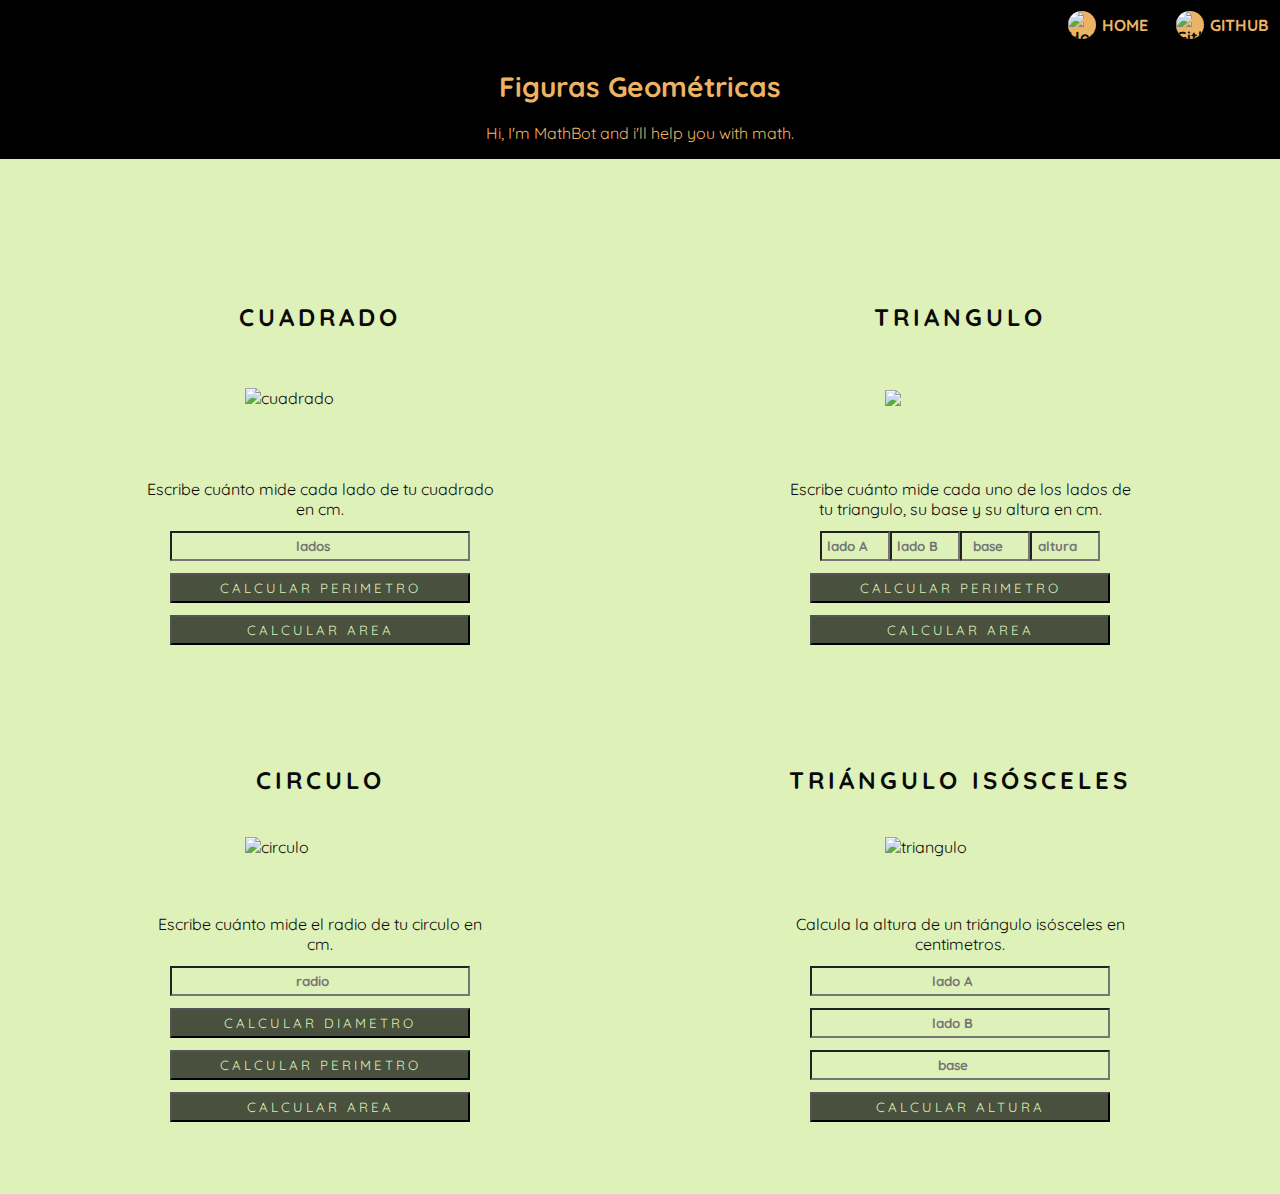
==== Talleres/t1/figuras.html @ 38d47683 "Termino proyecto del curso practico" ====
<!DOCTYPE html>
<html lang="en">
<head>
  <meta charset="UTF-8">
  <meta http-equiv="X-UA-Compatible" content="IE=edge">
  <meta name="viewport" content="width=device-width, initial-scale=1.0">
  <link rel="preconnect" href="https://fonts.googleapis.com">
  <link rel="preconnect" href="https://fonts.gstatic.com" crossorigin>
  <link href="https://fonts.googleapis.com/css2?family=Quicksand:wght@300;500;700&display=swap" rel="stylesheet">
  <link rel="stylesheet" href="./figuras.css">
  <title>Figuras geométricas</title>
</head>
<body>
  <header class="header-section">
    <nav class="header-nav">
      <div class="header-nav-links">
        <a class="home" href="/">
          <img src="https://cdn-icons-png.flaticon.com/512/553/553335.png" alt="Home">    
          HOME
        </a>
        <a class="home" href="/">
          <img src="https://cdn-icons-png.flaticon.com/512/25/25231.png" alt="Github">
          GITHUB
        </a>
      </div>
    </nav>
    <section class="section-info">
      <h1>
        Figuras Geométricas
      </h1>
      <p>Hi, I'm MathBot and i'll help you with math.</p>
    </section>
  </header>

<section class="section-primary">
  <article>
    <h2>CUADRADO</h2>
    <img class="imagen-figure" src="https://cdn-icons-png.flaticon.com/512/2627/2627937.png" alt="cuadrado">
    <form class="main-form">
      <label for="InputCuadrado">
        Escribe cuánto mide cada lado de tu cuadrado en cm.
      </label>
      <input class="inputCuadrado" id="InputCuadrado" type="number" placeholder="lados" />
      <button type="button" onclick="calcularPerimetroCuadrado()">
        CALCULAR PERIMETRO
      </button>
      <button type="button" onclick="calcularAreaCuadrado()">
        CALCULAR AREA
      </button>
    </form>
  </article>

  <article>
    <h2>TRIANGULO</h2>
    <img class="imagen-figure" src="https://cdn-icons-png.flaticon.com/512/136/136833.png">
    <form class="main-form">
      <label>
        Escribe cuánto mide cada uno de los lados de tu triangulo, su base y su altura en cm.
      </label>
      <div class="form-inputTriangulo">
        <input class="inputTri" id="InputTrianguloLado1" type="number" placeholder="lado A" >
        <input class="inputTri" id="InputTrianguloLado2" type="number" placeholder="lado B" >
        <input class="inputTri" id="InputTrianguloBase" type="number" placeholder="base" >
        <input class="inputTri" id="InputTrianguloAltura" type="number" placeholder="altura">
      </div>
      <button type="button" onclick="calcularPerimetroTriangulo()">
        CALCULAR PERIMETRO
      </button>
      <button type="button" onclick="calcularAreaTriangulo()">
        CALCULAR AREA
      </button>
    </form>
  </article>

  <article>
    <h2>CIRCULO</h2>
    <img class="imagen-figure" src="https://cdn-icons-png.flaticon.com/512/481/481078.png" alt="circulo">
    <form class="main-form">
      <label>
        Escribe cuánto mide el radio de tu circulo en cm.
      </label>
      <input class="input-circulo" id="InputCirculo" type="number" placeholder="radio"/>
      <button type="button" onclick="calcularDiametroCirculo()">
        CALCULAR DIAMETRO
      </button>
      <button type="button" onclick="calcularPerimetroCirculo()">
        CALCULAR PERIMETRO
      </button>
      <button type="button" onclick="calcularAreaCirculo()">
        CALCULAR AREA
      </button>
    </form>
  </article>

  <article>
    <h2>TRIÁNGULO ISÓSCELES</h2>
    <img class="imagen-figure" src="https://cdn-icons-png.flaticon.com/512/6823/6823387.png" alt="triangulo">
    <form class="main-form">
      <label>Calcula la altura de un triángulo isósceles en centimetros.</label>
      <input class="input-iso" type="number" placeholder="lado A" id="InputLadoA">
      <input class="input-iso" type="number" placeholder="lado B" id="InputLadoB">
      <input class="input-iso" type="number" placeholder="base" id="InputBase">
      <button type="button" onclick="calcularAlturaIsosceles()">CALCULAR ALTURA</button>
    </form>
  </article>
</section>
  <script src="./figuras.js"></script>
</body>
</html>
---- Talleres/t1/figuras.css ----
:root {
  --main: #ECB365;
  --head: #041C32;
  --nigth: #04293A;
  --arm: #064663;
  --black: #000;
  --text: #ddf1b8;
  --black-1: rgba(0, 0, 0, 0.671)
}
* {
  box-sizing: border-box;
  font-family: 'Quicksand', sans-serif;
  color: #0B090A;
}
body{
  margin: 0;
  background-color: var(--text);
}
.header-section {
  display: flex;
  width: 100%;
  align-items: center;
  justify-content: flex-start;
  flex-direction: column;
  background-color: var(--black);
}
.header-nav {
  width: 100%;
  background-color: var(--black);
  height: 50px;
  display: flex;
  justify-content: flex-end;
}
.header-nav-links {
  width: 370px;
  height: 100%;
  display: flex;
  align-items: center;
  justify-content: end;
  gap: 28px;
  margin-right: 12px;
}
.header-nav-links a {
  display: flex;
  color: #ECB365;
  align-items: center;
  text-decoration: none;
  gap: 6px;
  font-weight: bold;
}
.header-nav-links a:hover {
  border-bottom: 2px solid var(--main);
}
.home img {
  width: 28px;
  height: 28px;
  background-color: #ECB365;
  border-radius: 50%;
}
.section-info {
  text-align: center;
}
.section-info h1 {
  font-size: 28px;
  color: var(--main);
}
.section-info p {
  color: var(--main);
  font-size: 16px;
}
.section-primary {
  display: grid;
  grid-template-columns: 1fr 1fr;
  width: 100%;
  margin: 35px 0 50px 0;
  padding-bottom: 10px;
}
article {
  display: flex;
  flex-direction: column;
  margin-top: 70px;
  justify-content: space-around;
  align-items: center;
  height: 400px;
  width: auto;
}
.section-primary article h2 {
  letter-spacing: 4px;
  text-align: center;
}
.imagen-figure {
  width: 150px;
  margin-bottom: 35px;
}
.main-form {
  display: flex;
  flex-direction: column;
  align-items: center;
  gap: 12px;
  width: 300px;
  text-align: center;
}
.main-form .inputCuadrado {
  outline: none;
  width: 100%;
  height: 30px;
  font-weight: bold;
  text-align: center;
  background-color: transparent;
}
.main-form button {
  width: 300px;
  background-color: var(--black-1);
  height: 30px;
  letter-spacing: 3px;
  color: var(--text);
  cursor: pointer;
}
.main-form button:hover {
  background-color: var(--black);
}
.main-form .form-inputTriangulo {
  display: flex;
}
.form-inputTriangulo .inputTri {
  width: 70px;
  outline: none;
  height: 30px;
  font-weight: bold;
  
  text-align: center;
  background-color: transparent;
}
.main-form label {
  width: 350px;
}
.main-form .input-circulo {
  width: 100%;
  outline: none;
  height: 30px;
  font-weight: bold;
  text-align: center;
  background-color: transparent;
}
.main-form .input-iso {
  width: 100%;
  outline: none;
  height: 30px;
  font-weight: bold;
  text-align: center;
  background-color: transparent;
}

@media(max-width: 750px) {
  .section-primary {
    gap: 40px;
  }
  .section-primary article h2 {
    font-size: 22px;
  }
  .section-primary .imagen-figure {
    width: 100px;
  }
  .main-form label {
    font-size: 14px;
  }
  .main-form button {
    font-size: 14px;
  }
}
@media(max-width: 420px) {
  .header-section {
    width: 110%;
  }
  .section-primary {
    display: grid;
    grid-template-columns: 1fr;
  }
  .section-primary article h2 {
    font-size: 22px;
  }
  .section-primary .imagen-figure {
    width: 100px;
  }
  .main-form label {
    font-size: 14px;
    margin-left: 12px;
  }
  .main-form button {
    font-size: 14px;
  }
  article {
    margin-left: 28px;
  }
}
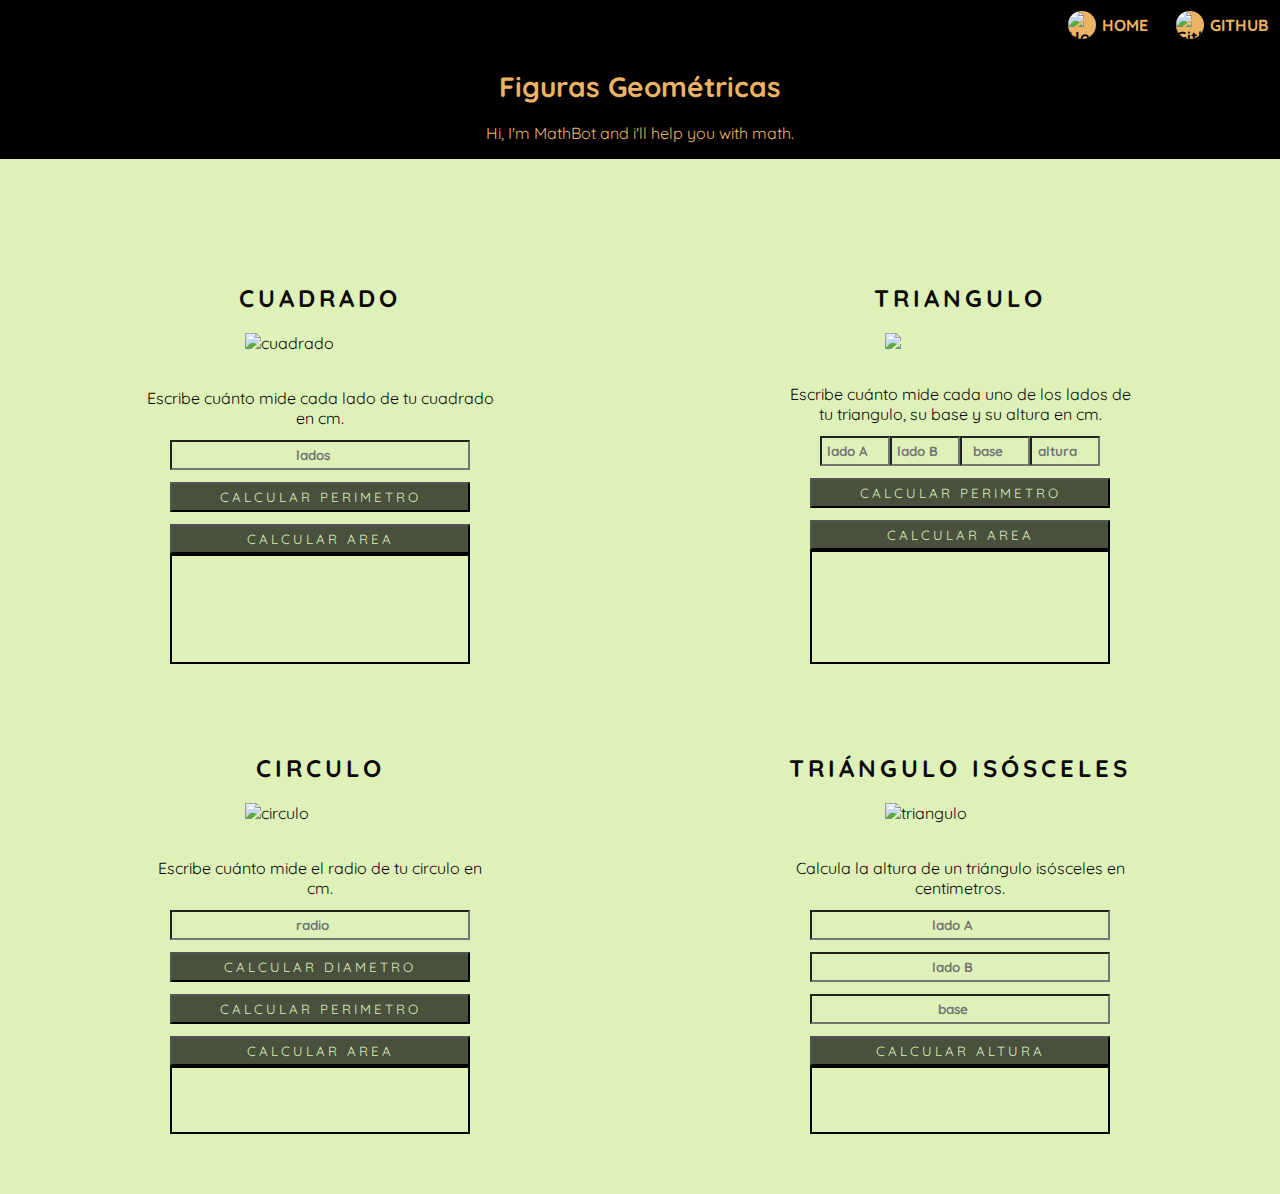
==== commit f9f58ea5: "Le di unos ultimos toques a los estilos de cada taller en CSS y JS" ====
--- a/Talleres/t1/figuras.html
+++ b/Talleres/t1/figuras.html
@@ -48,6 +48,7 @@
         CALCULAR AREA
       </button>
     </form>
+    <span class="result" id="resultadoCuadrado"></span>
   </article>
 
   <article>
@@ -70,6 +71,7 @@
         CALCULAR AREA
       </button>
     </form>
+    <span class="result" id="resultadoTriangulo"></span>
   </article>
 
   <article>
@@ -90,6 +92,7 @@
         CALCULAR AREA
       </button>
     </form>
+    <span class="result" id="resultadoCirculo"></span>
   </article>
 
   <article>
@@ -102,6 +105,7 @@
       <input class="input-iso" type="number" placeholder="base" id="InputBase">
       <button type="button" onclick="calcularAlturaIsosceles()">CALCULAR ALTURA</button>
     </form>
+    <span class="result" id="resultadoTriIso"></span>
   </article>
 </section>
   <script src="./figuras.js"></script>
--- a/Talleres/t1/figuras.css
+++ b/Talleres/t1/figuras.css
@@ -150,6 +150,19 @@
   text-align: center;
   background-color: transparent;
 }
+.result {
+  color: var(--black);
+  font-size: 14px;
+  font-weight: bold;
+  width: 300px;
+  height: 150px;
+  padding: 10px;
+  border: 2px solid;
+  display: flex;
+  align-items: center;
+  justify-content: center;
+  text-align: justify;
+}
 
 @media(max-width: 750px) {
   .section-primary {
